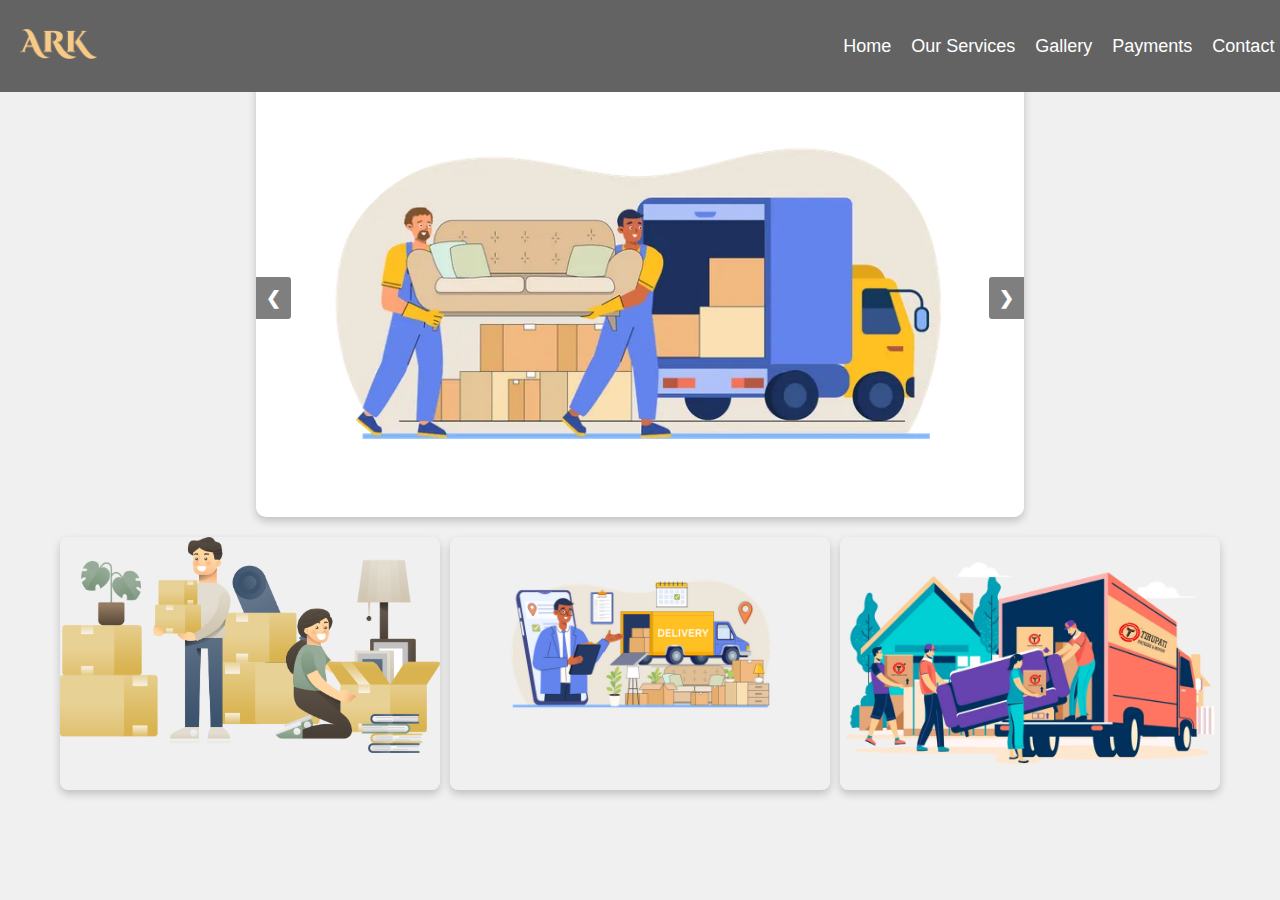
==== src/gallery.html @ e47cee0f "4th commit" ====
<!DOCTYPE html>
<html lang="en">
<head>
    <meta charset="UTF-8">
    <meta name="viewport" content="width=device-width, initial-scale=1.0">
    <title>Gallery - ARK Packers and Movers</title>
    <link rel="stylesheet" href="./stylegallery.css">
    <link rel="stylesheet" href="./styles.css">
    <script src="./galleryscript.js" defer></script>
    <script src="./scripts.js" defer></script>
</head>
<body>
    <nav class="navbar">
    <div class="logo">
        <img src="../assets/images/logo.png" alt="">
    </div> 
    <ul class="nav-links lato-regular">
        <li><a href="#home" onclick="window.location.href='index.html#home'">Home</a></li>
        <li><a href="#services" onclick="window.location.href='index.html#services'">Our Services</a></li>
        <li><a href="#">Gallery</a></li>
        <li><a href="#payments" onclick="window.location.href='index.html#payments'">Payments</a></li>
        <li><a href="#contact" onclick="window.location.href='index.html#contact'">Contact</a></li>
    </ul>
</nav>
<div class="slideshow-container">
    <div class="slide active">
        <img src="../assets/images/image1.jpg" alt="Photo 1">
    </div>
    <div class="slide">
        <img src="../assets/images/image2.jpg" alt="Photo 2">
    </div>
    <div class="slide">
        <img src="../assets/images/image3.jpg" alt="Photo 3">
    </div>
    <!-- Navigation buttons -->
    <a class="prev">&#10094;</a>
    <a class="next">&#10095;</a>
</div>

<!-- Gallery Grid -->
<div class="gallery-grid">
    <div class="gallery-item">
        <img src="../assets/images/hero.png" alt="Photo 4">
    </div>
    <div class="gallery-item">
        <img src="../assets/images/image2.jpg" alt="Photo 5">
    </div>
    <div class="gallery-item">
        <img src="../assets/images/image3.jpg" alt="Photo 6">
    </div>
    <!-- Add more gallery items as needed -->
</div>
</body>
</html>
---- src/stylegallery.css ----
.navbar{
    position: fixed;
    top: 0;
}


/* Slideshow Styles */
.slideshow-container {
    position: relative;
    margin: auto;
    overflow: hidden;
    background: #fff;
    box-shadow: 0 4px 8px rgba(0, 0, 0, 0.2);
    border-radius: 10px;
    margin-top: 9vh;
    max-width: 60vw;
    
}

.slideshow-container .slide {
    display: none;
    position: relative;
}

.slideshow-container .slide img {
    width: 100%;
    height: auto;
    border-radius: 10px 10px 0 0;
}

.slideshow-container .active {
    display: block;
}

.slideshow-container .prev, .slideshow-container .next {
    position: absolute;
    top: 50%;
    width: auto;
    padding: 10px;
    margin-top: -22px;
    color: white;
    font-weight: bold;
    font-size: 18px;
    cursor: pointer;
    background-color: rgba(0, 0, 0, 0.5);
    border-radius: 0 3px 3px 0;
    user-select: none;
}

.slideshow-container .next {
    right: 0;
    border-radius: 3px 0 0 3px;
    z-index: 100;
}

.slideshow-container .prev {
    left: 0;
    z-index: 100;
}

/* Gallery Grid */
.gallery-grid {
    display: flex;
    flex-wrap: wrap;
    margin: 20px auto;
    max-width: 1200px;
    gap: 10px;
    justify-content: center;
}

.gallery-item {
    flex: 1 1 calc(33.333% - 20px);
    max-width: calc(33.333% - 20px);
    overflow: hidden;
    border-radius: 8px;
    box-shadow: 0 4px 8px rgba(0, 0, 0, 0.2);
    cursor: pointer;
    transition: transform 0.2s;
}

.gallery-item img {
    width: 100%;
    height: auto;
    display: block;
    border-radius: 8px;
}

.gallery-item:hover {
    transform: scale(1.05);
}

/* Responsive Styles */
@media (max-width: 768px) {
    .navbar{
        position: relative;
    }
    .gallery-item {
        flex: 1 1 calc(50% - 20px);
        max-width: calc(50% - 20px);
    }

    .slideshow-container .prev, .slideshow-container .next {
        font-size: 16px;
        max-width: fit-content;      ;
    }
    .slideshow-container{
        height: 0;
        width: 0;
    }

}

@media (max-width: 480px) {
    .gallery-item {
        flex: 1 1 calc(100% - 20px);
        max-width: calc(100% - 20px);
    }

    .slideshow-container .prev, .slideshow-container .next {
        padding: 6px;
        font-size: 14px;
    }
    .slideshow-container{
        height: 0;
        width: 0;
    }

}
---- src/styles.css ----
/* fonts */
.lato-thin {
    font-family: "Lato", sans-serif;
    font-weight: 100;
    font-style: normal;
  }
  
  .lato-light {
    font-family: "Lato", sans-serif;
    font-weight: 300;
    font-style: normal;
  }
  
  .lato-regular {
    font-family: "Lato", sans-serif;
    font-weight: 400;
    font-style: normal;
  }
  
  .lato-bold {
    font-family: "Lato", sans-serif;
    font-weight: 700;
    font-style: normal;
  }
  
  .lato-black {
    font-family: "Lato", sans-serif;
    font-weight: 900;
    font-style: normal;
  }
  
  .lato-thin-italic {
    font-family: "Lato", sans-serif;
    font-weight: 100;
    font-style: italic;
  }
  
  .lato-light-italic {
    font-family: "Lato", sans-serif;
    font-weight: 300;
    font-style: italic;
  }
  
  .lato-regular-italic {
    font-family: "Lato", sans-serif;
    font-weight: 400;
    font-style: italic;
  }
  
  .lato-bold-italic {
    font-family: "Lato", sans-serif;
    font-weight: 700;
    font-style: italic;
  }
  
  .lato-black-italic {
    font-family: "Lato", sans-serif;
    font-weight: 900;
    font-style: italic;
  }
  


body {
    font-family: Arial, sans-serif;
    margin: 0;
    padding: 0;
    background: #f0f0f0;
    overflow: scroll;
}

/* Navigation Bar */
.navbar {
    display: flex;
    position: fixed;
    justify-content: space-between;
    align-items: center;
    background:#636363;
    padding: 10px 20px;
    overflow: hidden;
    height: 8vh;
    width: 98%;
    z-index: 1000;
    top: 0;
}

.logo img{
    width: 6vw;
 
}

.navbar .nav-links {
    list-style: none;
    display: flex;
    margin: 0;
    padding: 0;
}

.navbar .nav-links li {
    margin-left: 20px;
}

.navbar .nav-links a {
    color: white;
    text-decoration: none;
    font-size: 18px;
}
.navbar .nav-links a:hover{
    color: #f7ca87;
    
}

header{
    margin-top:10vh;
}
/* Hero Section */
.hero-section {
    background-image: linear-gradient(rgba(0, 0, 0, 0.6), rgba(0, 0, 0, 0.8)),
                  url("../assets/images/hero.png");
    background-repeat: no-repeat;
    background-size: cover;
    color: white;
    text-align: center;
    padding: 10vh 20px;
}
.hero-section h1 {
    font-size: 48px;
    margin-bottom: 20px;
}

.hero-content {
    display: flex;
    justify-content: space-around;
    margin-top: 30px;

}

.hero-content h2 {
    font-size: 24px;
    margin-bottom: 10px;

}

.hero-content p {
    max-width: 40vw;
    padding: 10px;
    font-size:x-large;
    line-height:1.7;
}

.hero-section .hero-content{
    display: flex;
    font-size: larger;

}

/* Our Services Section */
.services-section {
    padding: 50px 20px;
    text-align: center;
    background-size: cover;
}

.services-section h2 {
    font-size: 32px;
    margin-bottom: 30px;
    color: #333;
}

.services-cards {
    display: flex;
    justify-content: center;
    flex-wrap: wrap;
    gap: 30px;

}

.service-card {
    background: #f9f9f9;
    padding: 20px;
    border: 1px solid #ddd;
    box-shadow: 0 2px 8px rgba(0, 0, 0, 0.1);
    width: 300px;
    border-radius: 8px;
    text-align: center;
    transition: transform 0.3s ease;
}

.service-card img {
    width: 50px;
    height: 50px;
    margin-bottom: 15px;
}

.service-card h3 {
    font-size: 20px;
    margin-bottom: 10px;
    color: #444;
}

.service-card p {
    font-size: 16px;
    color: #666;
}

.service-card:hover {
    transform: translateY(-10px);
}

/* Service Areas Section */
.service-areas-section {
    background: #e0e0e0;
    padding: 50px 20px;
    text-align: center;
}

.service-areas-section h2 {
    font-size: 32px;
    margin-bottom: 20px;
    color: #333;
}

.service-areas-section p {
    font-size: 18px;
    margin-bottom: 10px;
}

.service-areas-section ul {
    list-style: none;
    padding: 0;
    font-size: 16px;
}

.service-areas-section li {
    margin: 5px 0;
}

/* Gallery Section */
.gallery-section {
    background: #fff;
    padding: 50px 20px;
    text-align: center;
}

.gallery-section h2 {
    font-size: 32px;
    margin-bottom: 30px;
    color: #333;
}

.carousel {
    position: relative;
    max-width: 800px;
    margin: auto;
    overflow: hidden;
    border-radius: 8px;
    box-shadow: 0 4px 8px rgba(0, 0, 0, 0.1);
}

.carousel-inner {
    display: flex;
    transition: transform 0.5s ease-in-out;
}

.carousel-item {
    min-width: 100%;
    box-sizing: border-box;
}

.carousel-item img {
    width: 100%;
    border-radius: 8px;
}

.carousel-control-prev,
.carousel-control-next {
    position: absolute;
    top: 50%;
    width: auto;
    padding: 10px;
    color: white;
    font-size: 24px;
    cursor: pointer;
    background: rgba(0, 0, 0, 0.3);
    border: none;
    border-radius: 20%;
    transform: translateY(-50%);
}

.carousel-control-prev {
    left: 10px;
}

.carousel-control-next {
    right: 10px;
}

/* Payments Section */
.payments-section {
    background: #ffffff;
    padding: 50px 20px;
    text-align: center;
}

.payments-section h2 {
    font-size: 32px;
    margin-bottom: 30px;
    color: #333;
}

.payment-cards {
    display: flex;
    justify-content: center;
    flex-wrap: wrap;
    gap: 20px;
}

.payment-card {
    background: #f9f9f9;
    padding: 20px;
    border: 1px solid #ddd;
    box-shadow: 0 2px 8px rgba(0, 0, 0, 0.1);
    width: 200px;
    border-radius: 8px;
    text-align: center;
    transition: transform 0.3s ease;
}

.payment-card img {
    width: 50px;
    height: 50px;
    margin-bottom: 15px;
}

.payment-card h3 {
    font-size: 20px;
    margin-bottom: 10px;
    color: #444;
}

.payment-card p {
    font-size: 16px;
    color: #666;
}

.payment-card:hover {
    transform: translateY(-10px);
}

/* Contact Section */
.contact-section {
    background: #f9f9f9;
    padding: 50px 20px;
    text-align: center;
}

.contact-section h2 {
    font-size: 32px;
    margin-bottom: 30px;
    color: #333;
}

.contact-content {
    display: flex;
    justify-content: space-around;
    flex-wrap: wrap;
    gap: 20px;
}

.contact-info {
    max-width: 300px;
    text-align: left;

}

.contact-info h3 {
    font-size: 24px;
    margin-bottom: 10px;
}

.contact-info p {
    font-size: 18px;
    color: #444;
}

.contact-map {
    max-width: 500px;
    width: 100%;
    border: 1px solid #ddd;
    box-shadow: 0 2px 8px rgba(0, 0, 0, 0.1);
    border-radius: 8px;
}

/* Footer Section */
.footer {
    background: #333;
    color: white;
    padding: 50px 20px;
    text-align: center;
}

.footer h3 {
    font-size: 24px;
    margin-bottom: 20px;
}

.footer form {
    display: flex;
    flex-direction: column;
    align-items: center;
    margin-bottom: 20px;
}

.footer input {
    width: 80%;
    max-width: 500px;
    margin-bottom: 10px;
    padding: 10px;
    border: 1px solid #ddd;
    border-radius: 4px;
    font-size: 16px;
}
.footer textarea {
    width: 80%;
    height: 10vh;
    max-width: 500px;
    margin-bottom: 10px;
    padding: 10px;
    border: 1px solid #ddd;
    border-radius: 4px;
    font-size: 16px;
}
.footer button {
    padding: 10px 20px;
    font-size: 18px;
    color: white;
    background: #444;
    border: none;
    border-radius: 4px;
    cursor: pointer;
}

.footer button:hover {
    background: #555;
}

.footer p {
    font-size: 16px;
    margin-top: 20px;
}

/* Responsive Design */
@media (max-width: 768px) {
    .navbar .logo img{
        width: 6vh;
    }
    .navbar{
        display: flex;
        position: fixed;
        justify-content: space-between;
        align-items: center;
        background:#636363;
        padding: 10px 20px;
        overflow: hidden;
        height: 8vh;
        width: 90%;
        z-index: 1000;
        top: 0;
    }
    .navbar .nav-links li a{
        color: white;
        text-decoration: none;
        font-size: 2.7vw;
        overflow: scroll;
    }
    .hero-section{
        background-image: linear-gradient(rgba(0, 0, 0, 0.6), rgba(0, 0, 0, 0.8)),
                  url("../assets/images/hero.png");
    background-repeat: no-repeat;
    background-clip: border-box;
    background-size:cover;
    background-position-x:center;
    
    }
    .navbar{
        height:4vh;
    }
    .hero-content p {
        max-width: 70vw;
        padding: 10px;
        font-size: larger;
    }
    .navbar .nav-links a {
        color: white;
        text-decoration: none;
        font-size: 10px;
    }
    .hero-section{
        margin-top: 10%;
        background-image: linear-gradient(rgba(0, 0, 0, 0.6), rgba(0, 0, 0, 0.8)),
                  url("../assets/images/hero.png");
    background-repeat: no-repeat;
    background-clip: border-box;
    background-size:cover;
    background-position-x:center;
    }
    .navbar{
        height:4vh;
    }
    .hero-content p {
        max-width: 70vw;
        padding: 10px;
        font-size: larger;
    }
    .navbar .nav-links a {
        color: white;
        text-decoration: none;
        font-size: 10px;
    }
    .hero-content {
        flex-direction: column;
        align-items: center;
    }

    .services-cards,
    .payment-cards {
        flex-direction: column;
        align-items: center;
    }

    .contact-content {
        flex-direction: column;
        align-items: center;
    }
}

@media (max-width: 480px) {
    .navbar .nav-links {
        color: white;
        text-decoration: none;
        font-size: larger;
    }
    .navbar{
        height:4vh;
    }
    .hero-section{
        background-image: linear-gradient(rgba(0, 0, 0, 0.6), rgba(0, 0, 0, 0.8)),
                  url("../assets/images/hero.png");
    background-repeat: no-repeat;
    background-clip: border-box;
    background-size:cover;
    background-position-x:center;
    }
    .hero-content p {
        max-width: 80vw;
        padding: 10px;
        font-size: larger;
    }
    .service-card h3,
    .payment-card h3,
    .contact-info h3 {
        font-size: 18px;
    }

    .service-card p,
    .payment-card p,
    .contact-info p {
        font-size: 14px;
    }
}
    /* Quote Button */
.quote-button {
    position: fixed;
    bottom: 20px;
    right: 20px;
    background-color: #f7ca87;
    color: black;
    padding: 15px 25px;
    border: none;
    border-radius: 50px;
    cursor: pointer;
    font-size: 16px;
    z-index: 1000;
    box-shadow: 0 4px 8px rgba(0, 0, 0, 0.2);
    transition: background-color 0.3s ease;
}

.quote-button:hover {
    background-color: #0056b3;
    color: wh;
}

/* Modal Styles */
.modal {
    display: none;
    position: fixed;
    z-index: 1000;
    left: 0;
    top: 0;
    width: 100%;
    height: 100%;
    overflow: auto;
    background-color: rgba(0, 0, 0, 0.5);
}

.modal-content {
    background-color: white;
    margin: 15% auto;
    padding: 20px;
    border: 1px solid #888;
    width: 80%;
    max-width: 500px;
    border-radius: 10px;
    position: relative;
    box-shadow: 0 5px 15px rgba(0, 0, 0, 0.3);
}

.close-button {
    color: #aaa;
    float: right;
    font-size: 28px;
    font-weight: bold;
    cursor: pointer;
}

.close-button:hover,
.close-button:focus {
    color: black;
    text-decoration: none;
    cursor: pointer;
}

.modal h2 {
    margin-top: 0;
    font-size: 24px;
}

.modal form {
    display: flex;
    flex-direction: column;
}

.modal form label {
    margin: 10px 0 5px;
}

.modal form input,
.modal form select,
.modal form textarea,
.modal form button {
    padding: 10px;
    margin: 5px 0 15px;
    border: 1px solid #ccc;
    border-radius: 5px;
    font-size: 16px;
}

.modal form button {
    background-color: #f7ca87;
    color: white;
    border: none;
    cursor: pointer;
    transition: background-color 0.3s ease;
}

.modal form button:hover {
    background-color: #f7ca87;
}

/* Responsive Styles */
@media (max-width: 600px) {
    .quote-button{
        width: 150px;
        height: 50px;
    }
    .modal-content {
        width: 90%;
    }

    .quote-button {
        padding: 10px 20px;
        font-size: 14px;
    }
}
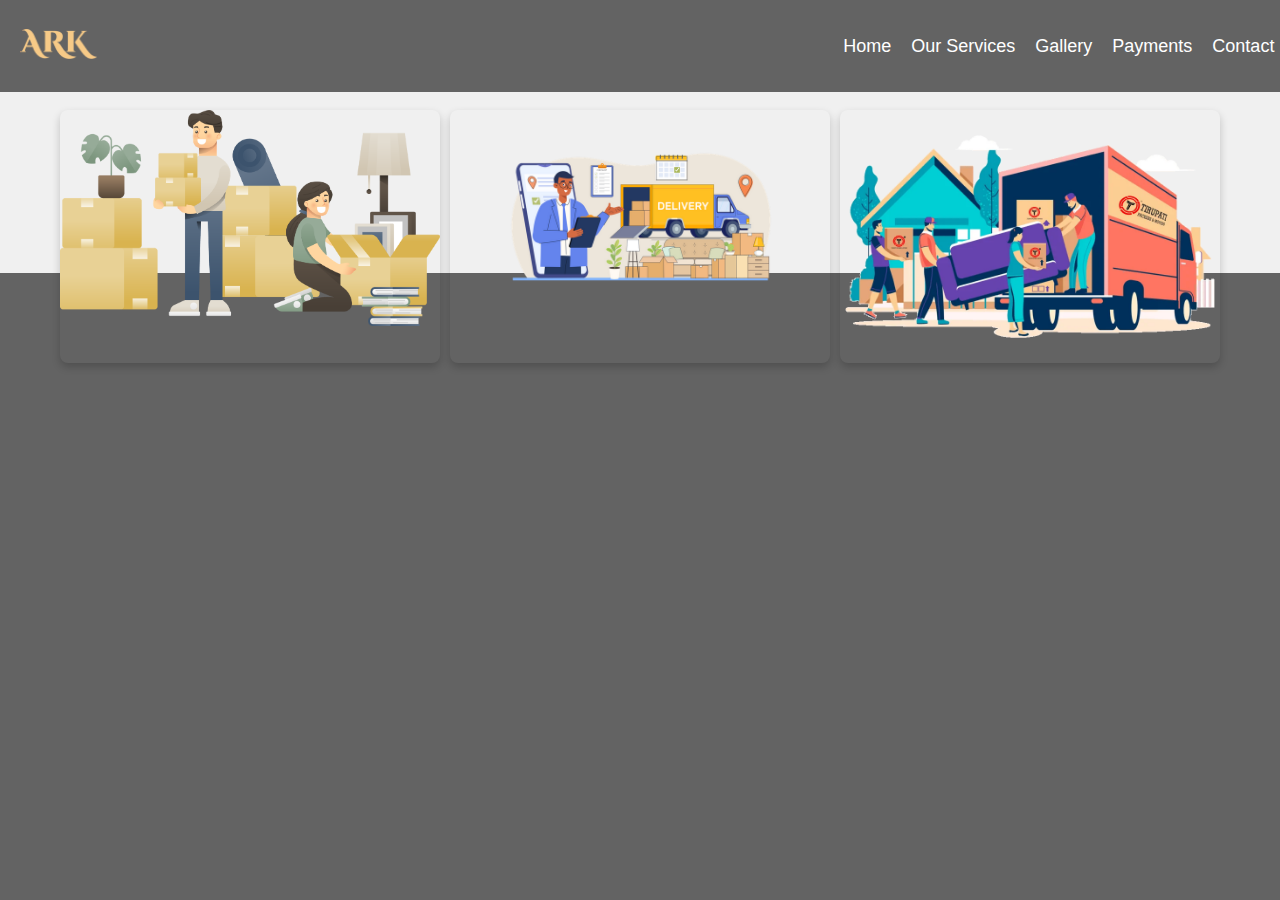
==== commit 4fe7085c: "fifth commit" ====
--- a/src/gallery.html
+++ b/src/gallery.html
@@ -7,7 +7,6 @@
     <link rel="stylesheet" href="./stylegallery.css">
     <link rel="stylesheet" href="./styles.css">
     <script src="./galleryscript.js" defer></script>
-    <script src="./scripts.js" defer></script>
 </head>
 <body>
     <nav class="navbar">
@@ -22,20 +21,6 @@
         <li><a href="#contact" onclick="window.location.href='index.html#contact'">Contact</a></li>
     </ul>
 </nav>
-<div class="slideshow-container">
-    <div class="slide active">
-        <img src="../assets/images/image1.jpg" alt="Photo 1">
-    </div>
-    <div class="slide">
-        <img src="../assets/images/image2.jpg" alt="Photo 2">
-    </div>
-    <div class="slide">
-        <img src="../assets/images/image3.jpg" alt="Photo 3">
-    </div>
-    <!-- Navigation buttons -->
-    <a class="prev">&#10094;</a>
-    <a class="next">&#10095;</a>
-</div>
 
 <!-- Gallery Grid -->
 <div class="gallery-grid">
--- a/src/stylegallery.css
+++ b/src/stylegallery.css
@@ -3,64 +3,11 @@
     top: 0;
 }
 
-
-/* Slideshow Styles */
-.slideshow-container {
-    position: relative;
-    margin: auto;
-    overflow: hidden;
-    background: #fff;
-    box-shadow: 0 4px 8px rgba(0, 0, 0, 0.2);
-    border-radius: 10px;
-    margin-top: 9vh;
-    max-width: 60vw;
-    
-}
-
-.slideshow-container .slide {
-    display: none;
-    position: relative;
-}
-
-.slideshow-container .slide img {
-    width: 100%;
-    height: auto;
-    border-radius: 10px 10px 0 0;
-}
-
-.slideshow-container .active {
-    display: block;
-}
-
-.slideshow-container .prev, .slideshow-container .next {
-    position: absolute;
-    top: 50%;
-    width: auto;
-    padding: 10px;
-    margin-top: -22px;
-    color: white;
-    font-weight: bold;
-    font-size: 18px;
-    cursor: pointer;
-    background-color: rgba(0, 0, 0, 0.5);
-    border-radius: 0 3px 3px 0;
-    user-select: none;
-}
-
-.slideshow-container .next {
-    right: 0;
-    border-radius: 3px 0 0 3px;
-    z-index: 100;
-}
-
-.slideshow-container .prev {
-    left: 0;
-    z-index: 100;
-}
-
 /* Gallery Grid */
 .gallery-grid {
+    top: 10vh;
     display: flex;
+    position: relative;
     flex-wrap: wrap;
     margin: 20px auto;
     max-width: 1200px;
@@ -94,35 +41,9 @@
     .navbar{
         position: relative;
     }
-    .gallery-item {
-        flex: 1 1 calc(50% - 20px);
-        max-width: calc(50% - 20px);
-    }
-
-    .slideshow-container .prev, .slideshow-container .next {
-        font-size: 16px;
-        max-width: fit-content;      ;
-    }
-    .slideshow-container{
-        height: 0;
-        width: 0;
-    }
 
 }
 
 @media (max-width: 480px) {
-    .gallery-item {
-        flex: 1 1 calc(100% - 20px);
-        max-width: calc(100% - 20px);
-    }
-
-    .slideshow-container .prev, .slideshow-container .next {
-        padding: 6px;
-        font-size: 14px;
-    }
-    .slideshow-container{
-        height: 0;
-        width: 0;
-    }
-
+  
 }
--- a/src/styles.css
+++ b/src/styles.css
@@ -1,3 +1,9 @@
+html{
+    background-color:#636363;
+}
+
+
+
 /* fonts */
 .lato-thin {
     font-family: "Lato", sans-serif;
@@ -111,7 +117,7 @@
 }
 
 header{
-    margin-top:10vh;
+    margin-top:9vh;
 }
 /* Hero Section */
 .hero-section {
@@ -144,7 +150,7 @@
 .hero-content p {
     max-width: 40vw;
     padding: 10px;
-    font-size:x-large;
+    font-size:18px;
     line-height:1.7;
 }
 
@@ -216,7 +222,11 @@
 
 .service-areas-section h2 {
     font-size: 32px;
-    margin-bottom: 20px;
+    margin-bottom: 18px;
+    color: #333;
+}
+.service-areas-section h3 {
+    font-size: 28px;
     color: #333;
 }
 
@@ -463,7 +473,7 @@
         padding: 10px 20px;
         overflow: hidden;
         height: 8vh;
-        width: 90%;
+        width: 93%;
         z-index: 1000;
         top: 0;
     }
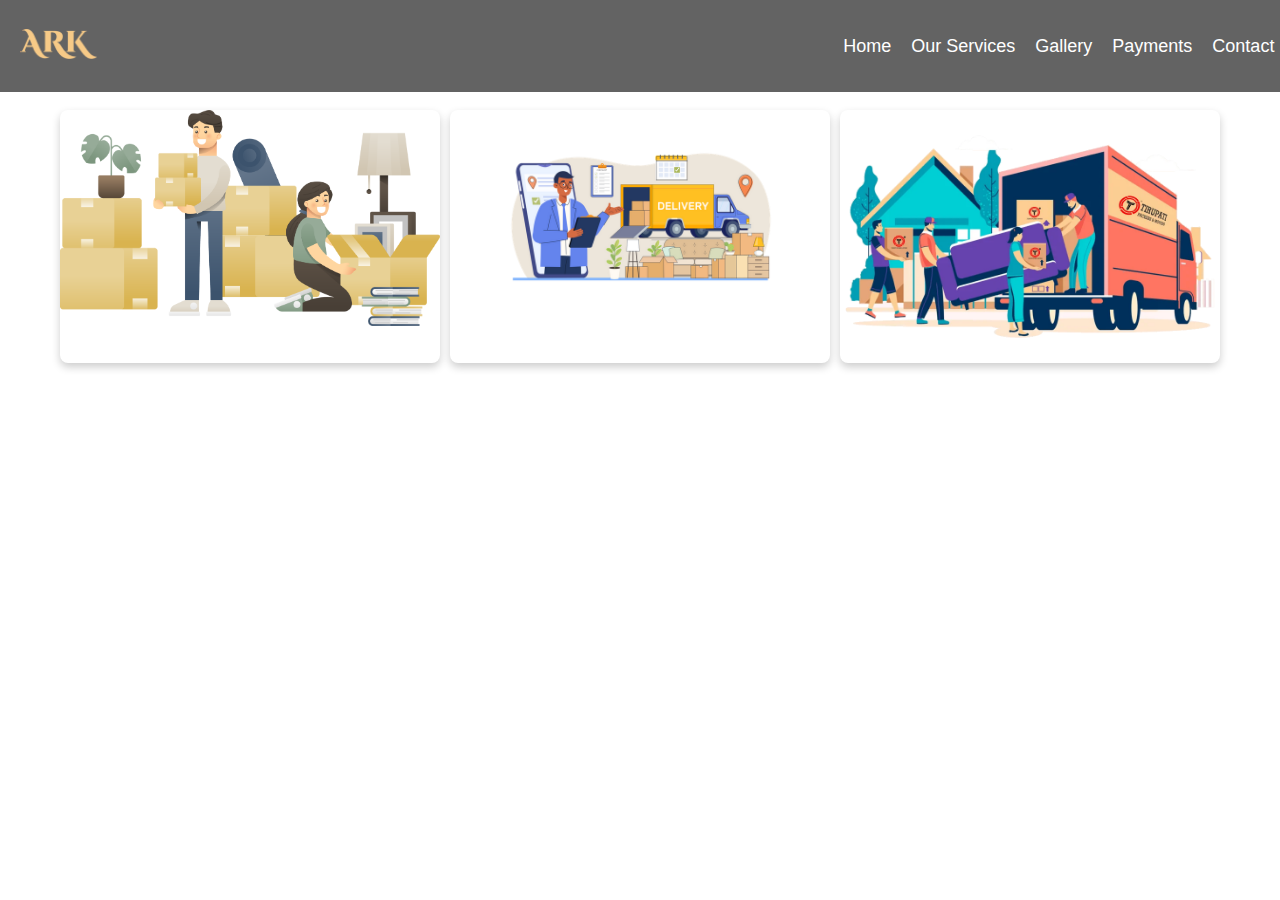
==== commit 3dea641e: "sixth commit" ====
--- a/src/gallery.html
+++ b/src/gallery.html
@@ -5,7 +5,6 @@
     <meta name="viewport" content="width=device-width, initial-scale=1.0">
     <title>Gallery - ARK Packers and Movers</title>
     <link rel="stylesheet" href="./stylegallery.css">
-    <link rel="stylesheet" href="./styles.css">
     <script src="./galleryscript.js" defer></script>
 </head>
 <body>
--- a/src/stylegallery.css
+++ b/src/stylegallery.css
@@ -1,8 +1,58 @@
-.navbar{
+html{
+    background-color: white;
+}
+
+body {
+    font-family: Arial, sans-serif;
+    margin: 0;
+    padding: 0;
+    overflow: scroll;
+}
+
+/* Navigation Bar */
+.navbar {
+    display: flex;
     position: fixed;
+    justify-content: space-between;
+    align-items: center;
+    background:#636363;
+    padding: 10px 20px;
+    overflow: hidden;
+    height: 8vh;
+    width: 98%;
+    z-index: 1000;
     top: 0;
 }
 
+.logo img{
+    width: 6vw;
+ 
+}
+
+.navbar .nav-links {
+    list-style: none;
+    display: flex;
+    margin: 0;
+    padding: 0;
+}
+
+.navbar .nav-links li {
+    margin-left: 20px;
+}
+
+.navbar .nav-links a {
+    color: white;
+    text-decoration: none;
+    font-size: 18px;
+}
+.navbar .nav-links a:hover{
+    color: #f7ca87;
+    
+}
+
+header{
+    margin-top:9vh;
+}
 /* Gallery Grid */
 .gallery-grid {
     top: 10vh;
@@ -38,12 +88,48 @@
 
 /* Responsive Styles */
 @media (max-width: 768px) {
+    .navbar .logo img{
+        width: 6vh;
+    }
     .navbar{
-        position: relative;
+        display: flex;
+        position: fixed;
+        justify-content: space-between;
+        align-items: center;
+        background:#636363;
+        padding: 10px 20px;
+        overflow: hidden;
+        height: 8vh;
+        width: 93%;
+        z-index: 1000;
+        top: 0;
     }
+    .navbar .nav-links li a{
+        color: white;
+        text-decoration: none;
+        font-size: 2.7vw;
+        overflow: scroll;
+    }
+    .gallery-item {
+        flex: 1 1 calc(50% - 20px);
+        max-width: calc(50% - 20px);
+    }
+
 
 }
 
 @media (max-width: 480px) {
-  
+    .navbar .nav-links {
+        color: white;
+        text-decoration: none;
+        font-size: larger;
+    }
+    .navbar{
+        height:4vh;
+    }
+    .gallery-item {
+        flex: 1 1 calc(100% - 20px);
+        max-width: calc(100% - 20px);
+    }
+
 }
